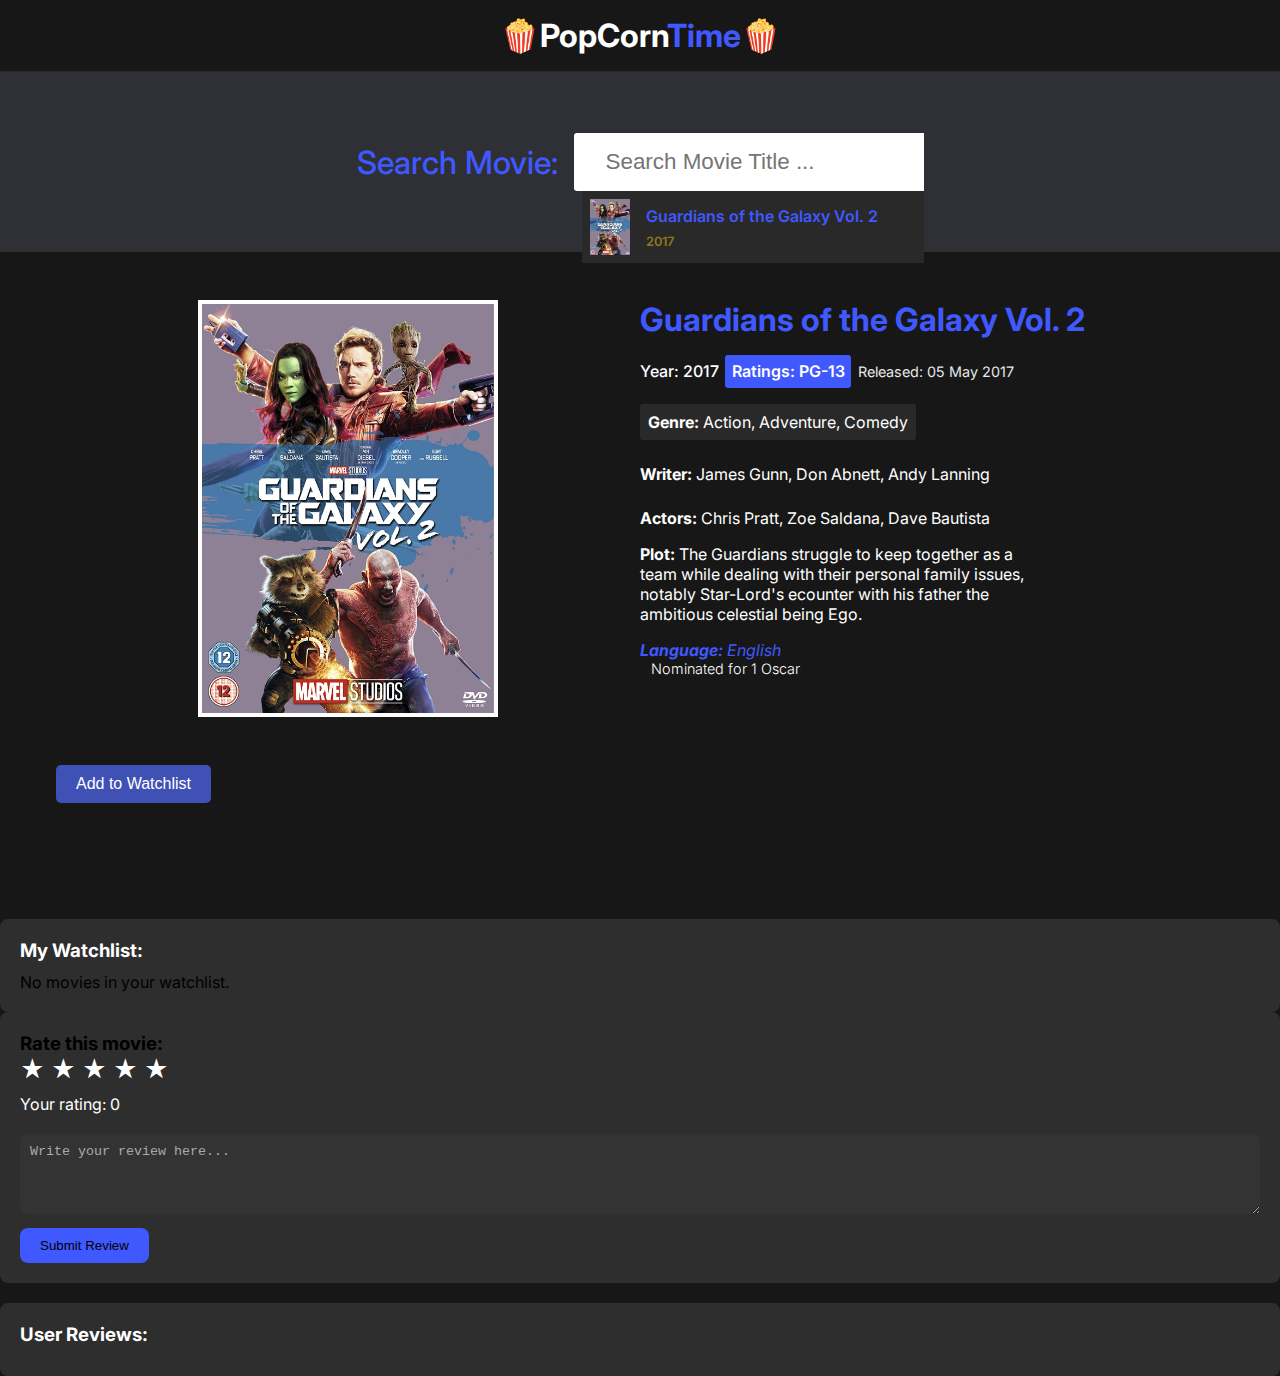
==== main.html @ 7b772a2b "Update and rename index.html to main.html" ====
<!DOCTYPE html>
<html lang="en">
<head>
    <meta charset="UTF-8">
    <meta http-equiv="X-UA-Compatible" content="IE=edge">
    <meta name="viewport" content="width=device-width, initial-scale=1.0">
    <title>PopCorn Time</title>
    <!-- font awesome icons cdn -->
    <link rel="stylesheet" href="https://cdnjs.cloudflare.com/ajax/libs/font-awesome/6.0.0-beta3/css/all.min.css" integrity="sha512-Fo3rlrZj/k7ujTnHg4CGR2D7kSs0v4LLanw2qksYuRlEzO+tcaEPQogQ0KaoGN26/zrn20ImR1DfuLWnOo7aBA==" crossorigin="anonymous" referrerpolicy="no-referrer" />
    <!-- custom css -->
    <link rel = "stylesheet" href = "main.css">
</head>
<body>
    
    <div class = "wrapper">
        <!-- logo -->
        <div class = "logo">
            <div class = "container">
                <p style="text-align: center;">🍿PopCorn<span>Time🍿</span></p>
            </div>
        </div>
        <!-- end of logo -->
        <!-- search container -->
        <div class = "search-container">
            <div class = "search-element">
                <h3>Search Movie:</h3>
                <input type = "text" class = "form-control" placeholder="Search Movie Title ..." id = "movie-search-box" onkeyup="findMovies()" onclick = "findMovies()">

                <div class = "search-list" id = "search-list">
                    <!-- list here -->
                    <div class = "search-list-item">
                        <div class = "search-item-thumbnail">
                            <img src = "cover.jpg">
                        </div>
                        <div class = "search-item-info">
                            <h3>Guardians of the Galaxy Vol. 2</h3>
                            <p>2017</p>
                        </div>
                    </div>
                </div>
            </div>
        </div>
        <!-- end of search container -->

        <!-- result container -->
        <div class = "container">
            <div class = "result-container">
                <div class = "result-grid" id = "result-grid">
                    <!-- movie information here -->
                    <div class = "movie-poster">
                        <img src = "cover.jpg" alt = "movie poster">
                    </div>
                    <div class = "movie-info">
                        <h3 class = "movie-title">Guardians of the Galaxy Vol. 2</h3>
                        <ul class = "movie-misc-info">
                            <li class = "year">Year: 2017</li>
                            <li class = "rated">Ratings: PG-13</li>
                            <li class = "released">Released: 05 May 2017</li>
                        </ul>
                        <p class = "genre"><b>Genre:</b> Action, Adventure, Comedy</p>
                        <p class = "writer"><b>Writer:</b> James Gunn, Don Abnett, Andy Lanning</p>
                        <p class = "actors"><b>Actors: </b>Chris Pratt, Zoe Saldana, Dave Bautista</p>
                        <p class = "plot"><b>Plot:</b> The Guardians struggle to keep together as a team while dealing with their personal family issues, notably Star-Lord's ecounter with his father the ambitious celestial being Ego.</p>
                        <p class = "language"><b>Language:</b> English</p>
                        <p class = "awards"><b><i class = "fas fa-award"></i></b> Nominated for 1 Oscar</p>
                    </div>
                </div>
                <div class="result-container">
        <button class="add-to-watchlist" onclick="addToWatchlist()">Add to Watchlist</button>
    </div>
</div>
</div>
 <div id="watchlist-section">
    <h3>My Watchlist:</h3>
    <ul id="watchlist">
    </ul>
</div>           
<div class="ratings-section">
    <h3>Rate this movie:</h3>
    <div class="rating-stars">
        <span class="star" data-value="1">&#9733;</span>
        <span class="star" data-value="2">&#9733;</span>
        <span class="star" data-value="3">&#9733;</span>
        <span class="star" data-value="4">&#9733;</span>
        <span class="star" data-value="5">&#9733;</span>
    </div>
    <p class="selected-rating">Your rating: <span class="rating-value">0</span></p>
    <form id="review-form">
        <textarea id="review-text" placeholder="Write your review here..." rows="4" cols="50"></textarea>
        <button type="submit">Submit Review</button>
    </form>
</div>
            <div class="reviews-section">
    <h3>User Reviews:</h3>
    <ul id="reviews-list">
    </ul>
</div>
        </div>
        <!-- end of result container -->
    </div>


    <!-- movie app js -->
    <script src = "script.js"></script>
</body>
</html>
---- main.css ----
@import url('https://fonts.googleapis.com/css2?family=Inter:wght@300;400;500;600;700;800&display=swap');

:root{
    --md-dark-color: #2e3036;
    --dark-color: #171717;
    --light-dark-color: #292929;
    --yellow-color: #3f59ff;
}
*{
    padding: 0;
    margin: 0;
    -webkit-box-sizing: border-box;
            box-sizing: border-box;
}
body{
    font-family: 'Inter', sans-serif;
}
a{
    text-decoration: none;
}
img{
    width: 100%;
    display: block;
}
.wrapper{
    min-height: 100vh;
    background-color: var(--dark-color);
}
.wrapper .container{
    max-width: 1200px;
    margin: 0 auto;
    padding: 0 1rem;
}
.search-container{
    background-color: var(--md-dark-color);
    height: 180px;
    display: -webkit-box;
    display: -ms-flexbox;
    display: flex;
    -webkit-box-align: center;
        -ms-flex-align: center;
            align-items: center;
    -webkit-box-pack: center;
        -ms-flex-pack: center;
            justify-content: center;
}
.logo{
    padding: 1rem 0;
    border-bottom: 1px solid var(--light-dark-color);
}
.logo p{
    font-size: 2rem;
    color: #fff;
    font-weight: bold;
}
.logo p span{
    color: var(--yellow-color);
}
.search-element{
    display: -webkit-box;
    display: -ms-flexbox;
    display: flex;
    -webkit-box-align: stretch;
        -ms-flex-align: stretch;
            align-items: stretch;
    -webkit-box-pack: center;
        -ms-flex-pack: center;
            justify-content: center;
    -webkit-box-orient: vertical;
    -webkit-box-direction: normal;
        -ms-flex-direction: column;
            flex-direction: column;
    position: relative;
}
.search-element h3{
    -ms-flex-item-align: center;
        align-self: center;
    margin-right: 1rem;
    font-size: 2rem;

    color:  #3f59ff;
    font-weight: 500;
    margin-bottom: 1.5rem;
}
.search-element .form-control{
    padding: 1rem 2rem;
    font-size: 1.4rem;
    border: none;
    border-top-left-radius: 3px;
    border-bottom-left-radius: 3px;
    outline: none;
    color: var(--light-dark-color);
    width: 350px;
}
.search-list{
    position: absolute;
    right: 0;
    top: 100%;
    max-height: 500px;
    overflow-y: scroll;
    z-index: 10;
}
.search-list .search-list-item{
    background-color: var(--light-dark-color);
    padding: 0.5rem;
    border-bottom: 1px solid var(--dark-color);
    width: calc(350px - 8px);
    color: #d4aa11;
    cursor: pointer;
    -webkit-transition: background-color 200ms ease;
    -o-transition: background-color 200ms ease;
    transition: background-color 200ms ease;
}
.search-list .search-list-item:Hover{
    background-color: #1f1f1f;
}
.search-list-item{
    display: -webkit-box;
    display: -ms-flexbox;
    display: flex;
    -webkit-box-align: center;
        -ms-flex-align: center;
            align-items: center;
}
.search-item-thumbnail img{
    width: 40px;
    margin-right: 1rem;
}
.search-item-info h3{
    font-weight: 600;
    font-size: 1rem;
}
.search-item-info p{
    font-size: 0.8rem;
    margin-top: 0.5rem;
    font-weight: 600;
    opacity: 0.6;
}

/* thumbnail */
.search-list::-webkit-scrollbar{
    width: 8px;
}
.search-list::-webkit-scrollbar-track{
    -webkit-box-shadow: inset 0 0 6px rgba(0, 0, 0, 0.3);
            box-shadow: inset 0 0 6px rgba(0, 0, 0, 0.3);
}
.search-list::-webkit-scrollbar-thumb{
    background-color: var(--yellow-color);
    outline: none;
    border-radius: 10px;
}

/* js related class */
.hide-search-list{
    display: none;
}

/* movie result */
.result-container{
    padding: 3rem 0;
}
.movie-poster img{
    max-width: 300px;
    margin: 0 auto;
    border: 4px solid #fff;
}
.movie-info{
    text-align: center;
    color: #fff;
    padding-top: 3rem;
}

/* movie info stylings */
.movie-title{
    font-size: 2rem;
    color: var(--yellow-color);
}
.movie-misc-info{
    list-style-type: none;
    display: -webkit-box;
    display: -ms-flexbox;
    display: flex;
    -webkit-box-align: center;
        -ms-flex-align: center;
            align-items: center;
    -webkit-box-pack: center;
        -ms-flex-pack: center;
            justify-content: center;
    padding: 1rem;
}
.movie-info .year{
    font-weight: 500;
}
.movie-info .rated{
    background-color: var(--yellow-color);
    padding: 0.4rem;
    margin: 0 0.4rem;
    border-radius: 3px;
    font-weight: 600;
}
.movie-info .released{
    font-size: 0.9rem;
    opacity: 0.9;
}
.movie-info .writer{
    padding: 0.5rem;
    margin: 1rem 0;
}
.movie-info .genre{
    background-color: var(--light-dark-color);
    display: inline-block;
    padding: 0.5rem;
    border-radius: 3px;
}
.movie-info .plot{
    max-width: 400px;
    margin: 1rem auto;
}
.movie-info .language{
    color: var(--yellow-color);
    font-style: italic;
}
.movie-info .awards{
    font-weight: 300;
    font-size: 0.9rem;
}
.movie-info .awards i{
    color: var(--yellow-color);
    margin: 1rem 0.7rem 0 0;
}

@media(max-width: 450px){
    .logo p{
        font-size: 1.4rem;
    }
    .search-element .form-control{
        width: 90%;
        margin: 0 auto;
        padding: 0.5rem 1rem;
    }
    .search-element h3{
        font-size: 1.4rem;
    }
    .search-list{
        width: 90%;
        right: 50%;
        -webkit-transform: translateX(50%);
            -ms-transform: translateX(50%);
                transform: translateX(50%);
    }
    .search-list .search-list-item{
        width: 100%;
    }
    .movie-misc-info{
        -webkit-box-orient: vertical;
        -webkit-box-direction: normal;
            -ms-flex-direction: column;
                flex-direction: column;
    }
    .movie-misc-info li:nth-child(2){
        margin: 0.8rem 0;
    }
}

@media(min-width: 800px){
    .search-element{
        -webkit-box-orient: horizontal;
        -webkit-box-direction: normal;
            -ms-flex-direction: row;
                flex-direction: row;
    }
    .search-element h3{
        margin-bottom: 0;
    }
    .result-grid{
        display: grid;
        grid-template-columns: repeat(2, 1fr);
    }
    .movie-info{
        text-align: left;
        padding-top: 0;
    }
    .movie-info .movie-misc-info{
        -webkit-box-pack: start;
            -ms-flex-pack: start;
                justify-content: flex-start;
        padding-left: 0;
    }
    .movie-info .plot{
        margin-left: 0;
    }
    .movie-info .writer{
        padding-left: 0;
        margin-left: 0;
    }
}


.star {
    color: #dacfcf; /* Default color */
    cursor: pointer;
}

.star.filled {
    color: #d0ce63; 
}

.ratings-section {
    background-color: #2e2e2e;
    padding: 20px;
    border-radius: 8px;
    margin-bottom: 20px;
}

.rating-stars {
    font-size: 24px;
}

.rating-stars .star {
    color: #fff;
    cursor: pointer;
    transition: color 0.3s ease;
}

.rating-stars .star:hover {
    color: #ffd700;
}

.rating-stars .star.filled {
    color: #ffd700; 
}

.selected-rating {
    color: #fff;
    margin-top: 10px;
}

#review-form {
    margin-top: 20px;
}

#review-text {
    width: 100%;
    padding: 10px;
    border: none;
    border-radius: 8px;
    background-color: #333333;
    color: #fff;
    margin-bottom: 10px;
}

#review-text::placeholder {
    color: #aaa;
}

#review-text:focus {
    outline: none;
    border-color: #ffd700; 
}

#review-form button {
    padding: 10px 20px;
    background-color: #3f59ff; 
    border: none;
    border-radius: 8px;
    color: #000;
    cursor: pointer;
    transition: background-color 0.3s ease;
}

#review-form button:hover {
    background-color: #293cb9; 
}

.reviews-section {
    background-color: #2e2e2e;
    padding: 20px;
    border-radius: 8px;
}

.reviews-section h3 {
    color: #fff;
    margin-bottom: 10px;
}

#reviews-list {
    list-style: none;
    padding: 0;
}

#reviews-list li {
    color: #fff;
    margin-bottom: 10px;
}

.add-to-watchlist, .remove-from-watchlist {
    padding: 10px 20px;
    background-color: #3f51b5; /* Change to your desired button color */
    border: none;
    border-radius: 5px;
    color: #fff;
    cursor: pointer;
    font-size: 16px;
    transition: background-color 0.3s ease;
}

.add-to-watchlist:hover, .remove-from-watchlist:hover {
    background-color: #3145b7; 
}

#watchlist {
    list-style: none;
    padding: 0;
}

#watchlist li {
    margin-bottom: 10px;
}

.remove-from-watchlist {
    margin-left: 10px;
    padding: 5px 10px;
    background-color: #3f51b5;
    color: #fff;
    border: none;
    border-radius: 5px;
    cursor: pointer;
}

.remove-from-watchlist:hover {
    background-color: #3145b7;
}

#watchlist-section {
    background-color: #2e2e2e;
    padding: 20px;
    border-radius: 8px;
    margin-top: 20px;
}

#watchlist-section h3 {
    color: #fff;
    margin-bottom: 10px;
}

#watchlist {
    list-style: none;
    padding: 0;
}

#watchlist li {
    margin-bottom: 10px;
}
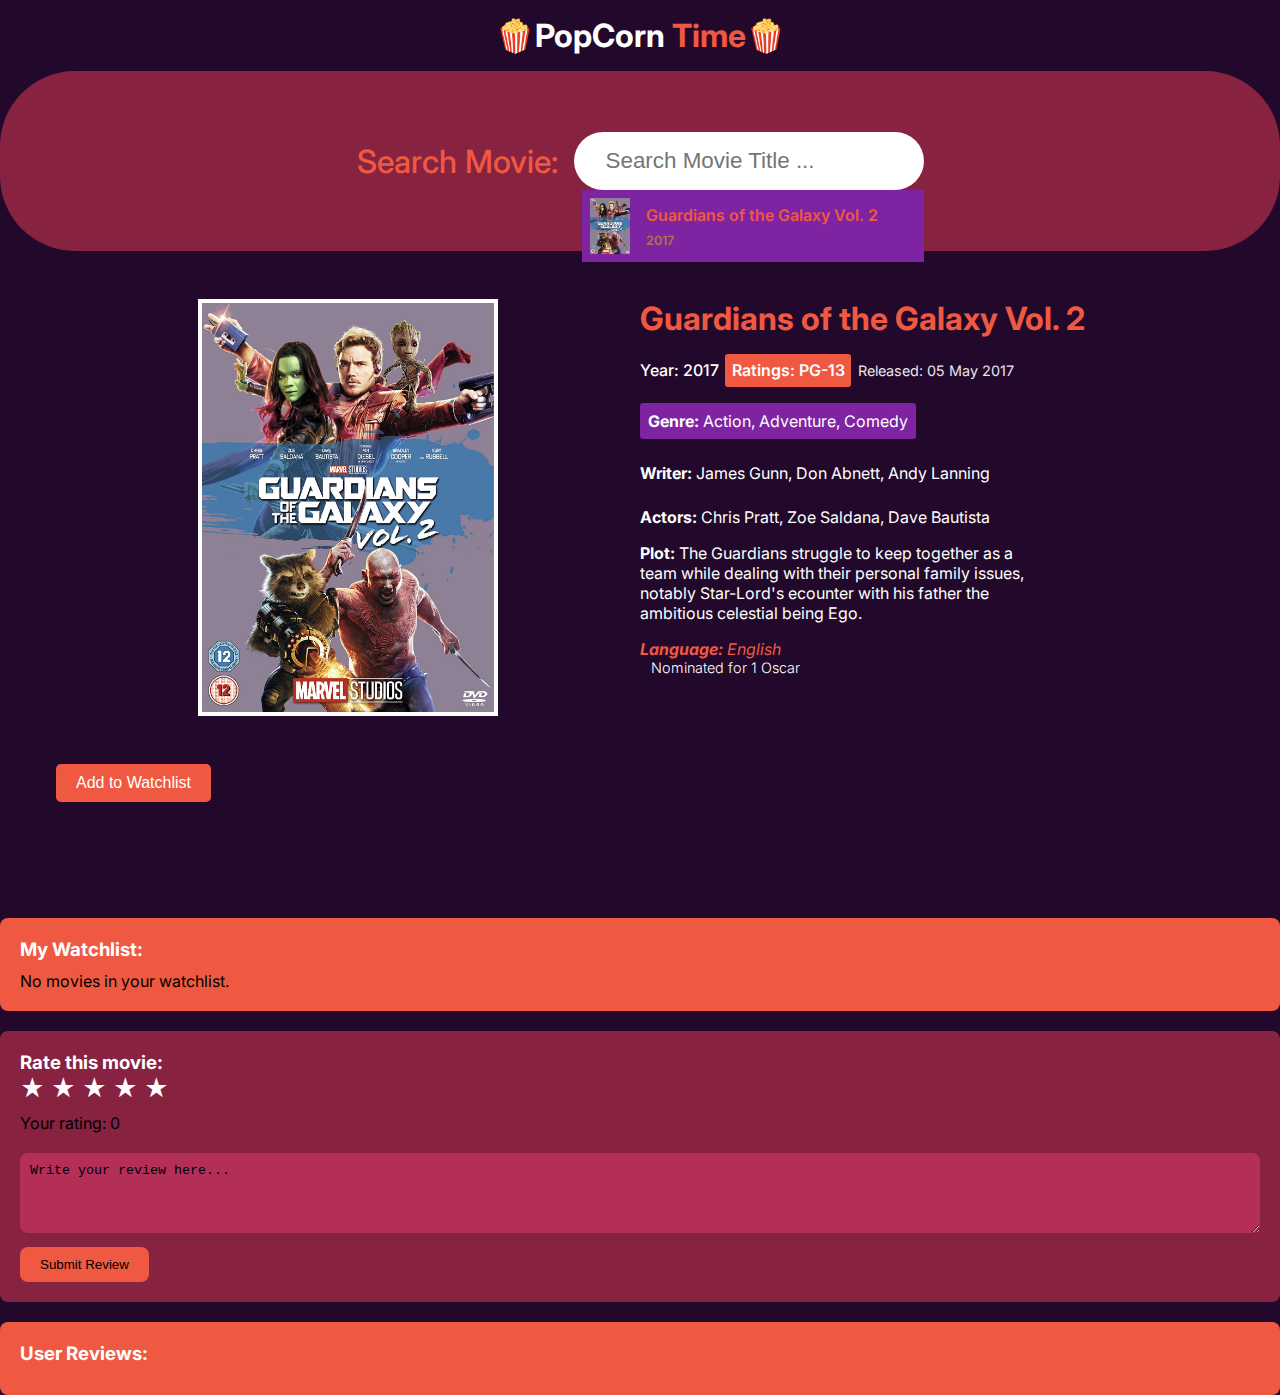
==== commit 8cfc7d24: "Update main.html" ====
--- a/main.html
+++ b/main.html
@@ -16,7 +16,7 @@
         <!-- logo -->
         <div class = "logo">
             <div class = "container">
-                <p style="text-align: center;">🍿PopCorn<span>Time🍿</span></p>
+                <p style="text-align: center;">🍿PopCorn<span> Time🍿</span></p>
             </div>
         </div>
         <!-- end of logo -->
@@ -76,7 +76,7 @@
     </ul>
 </div>           
 <div class="ratings-section">
-    <h3>Rate this movie:</h3>
+    <h3 style="color: white;">Rate this movie:</h3>
     <div class="rating-stars">
         <span class="star" data-value="1">&#9733;</span>
         <span class="star" data-value="2">&#9733;</span>
--- a/main.css
+++ b/main.css
@@ -1,10 +1,10 @@
 @import url('https://fonts.googleapis.com/css2?family=Inter:wght@300;400;500;600;700;800&display=swap');
 
 :root{
-    --md-dark-color: #2e3036;
-    --dark-color: #171717;
-    --light-dark-color: #292929;
-    --yellow-color: #3f59ff;
+    --md-dark-color: #872341;
+    --dark-color: #22092C;
+    --light-dark-color: #7e23a1;
+    --yellow-color: #F05941;
 }
 *{
     padding: 0;
@@ -33,6 +33,8 @@
 }
 .search-container{
     background-color: var(--md-dark-color);
+    border-bottom: var(--dark-color);
+    border-radius: 75px;
     height: 180px;
     display: -webkit-box;
     display: -ms-flexbox;
@@ -46,7 +48,7 @@
 }
 .logo{
     padding: 1rem 0;
-    border-bottom: 1px solid var(--light-dark-color);
+    /* border-bottom: 1px solid var(--md-dark-color); */
 }
 .logo p{
     font-size: 2rem;
@@ -78,7 +80,7 @@
     margin-right: 1rem;
     font-size: 2rem;
 
-    color:  #3f59ff;
+    color:  var(--yellow-color);
     font-weight: 500;
     margin-bottom: 1.5rem;
 }
@@ -86,8 +88,7 @@
     padding: 1rem 2rem;
     font-size: 1.4rem;
     border: none;
-    border-top-left-radius: 3px;
-    border-bottom-left-radius: 3px;
+    border-radius: 100px;
     outline: none;
     color: var(--light-dark-color);
     width: 350px;
@@ -307,7 +308,7 @@
 }
 
 .ratings-section {
-    background-color: #2e2e2e;
+    background-color: var(--md-dark-color);
     padding: 20px;
     border-radius: 8px;
     margin-bottom: 20px;
@@ -332,7 +333,7 @@
 }
 
 .selected-rating {
-    color: #fff;
+    color: #000;
     margin-top: 10px;
 }
 
@@ -345,13 +346,13 @@
     padding: 10px;
     border: none;
     border-radius: 8px;
-    background-color: #333333;
-    color: #fff;
+    background-color: #b42f57 ;
+    color: #000;
     margin-bottom: 10px;
 }
 
 #review-text::placeholder {
-    color: #aaa;
+    color: #000;
 }
 
 #review-text:focus {
@@ -361,7 +362,7 @@
 
 #review-form button {
     padding: 10px 20px;
-    background-color: #3f59ff; 
+    background-color: var(--yellow-color); 
     border: none;
     border-radius: 8px;
     color: #000;
@@ -370,11 +371,11 @@
 }
 
 #review-form button:hover {
-    background-color: #293cb9; 
+    background-color: var(--light-dark-color); 
 }
 
 .reviews-section {
-    background-color: #2e2e2e;
+    background-color: var(--yellow-color);
     padding: 20px;
     border-radius: 8px;
 }
@@ -390,13 +391,13 @@
 }
 
 #reviews-list li {
-    color: #fff;
+    color: #000;
     margin-bottom: 10px;
 }
 
 .add-to-watchlist, .remove-from-watchlist {
     padding: 10px 20px;
-    background-color: #3f51b5; /* Change to your desired button color */
+    background-color: var(--yellow-color); /* Change to your desired button color */
     border: none;
     border-radius: 5px;
     color: #fff;
@@ -406,7 +407,7 @@
 }
 
 .add-to-watchlist:hover, .remove-from-watchlist:hover {
-    background-color: #3145b7; 
+    background-color: var(--light-dark-color); 
 }
 
 #watchlist {
@@ -421,7 +422,7 @@
 .remove-from-watchlist {
     margin-left: 10px;
     padding: 5px 10px;
-    background-color: #3f51b5;
+    background-color: var(--light-dark-color);
     color: #fff;
     border: none;
     border-radius: 5px;
@@ -429,14 +430,15 @@
 }
 
 .remove-from-watchlist:hover {
-    background-color: #3145b7;
+    background-color: var(--md-dark-color);
 }
 
 #watchlist-section {
-    background-color: #2e2e2e;
+    background-color: var(--yellow-color);
     padding: 20px;
     border-radius: 8px;
     margin-top: 20px;
+    margin-bottom: 20px;
 }
 
 #watchlist-section h3 {
